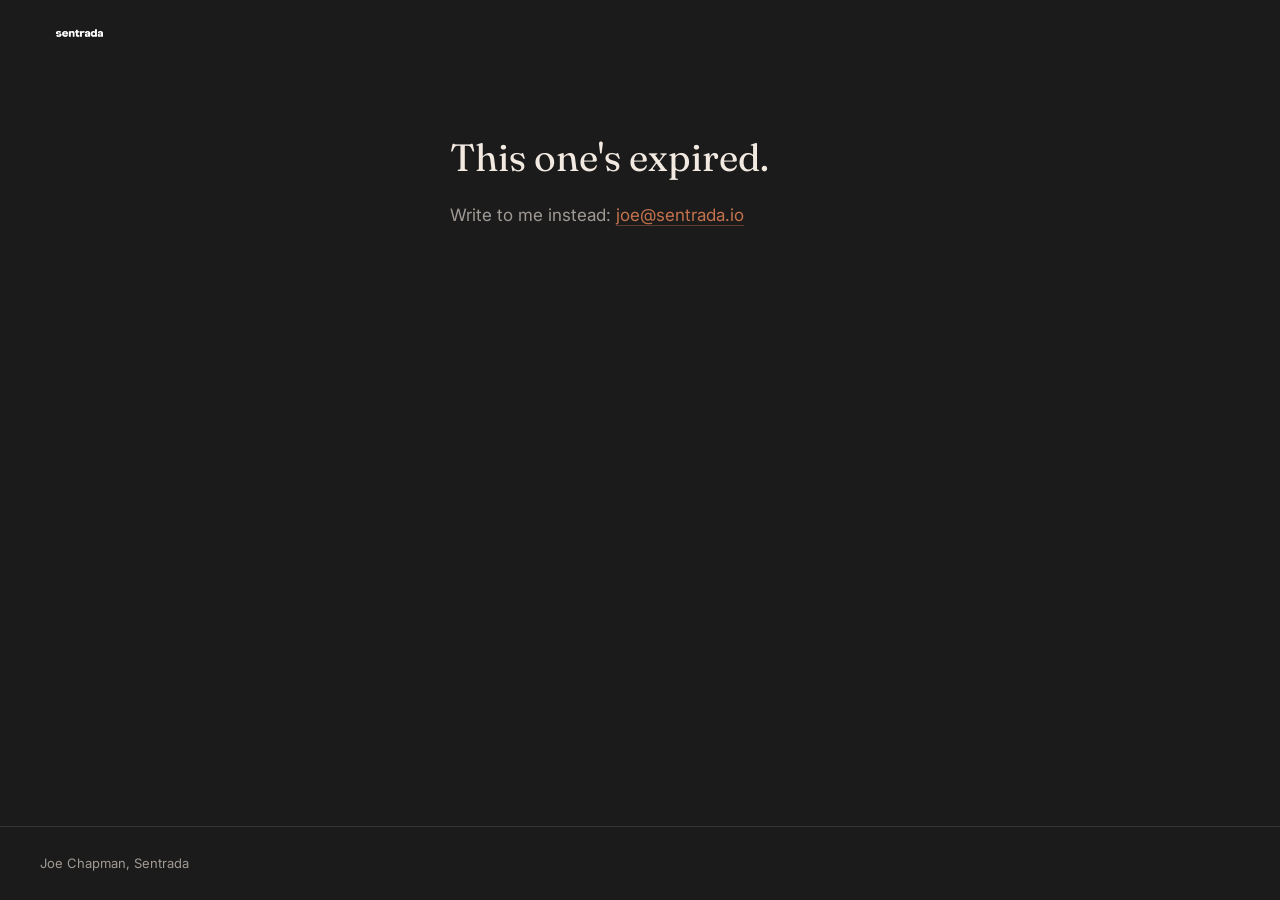
==== for.html @ e27b863d "Address capture: tokenised /for/<token> page, capture API, runner tease flow The tease flow for remo" ====
<!doctype html>
<html lang="en-GB">
<head>
  <meta charset="utf-8" />
  <meta name="viewport" content="width=device-width, initial-scale=1, viewport-fit=cover" />
  <title>Sentrada</title>
  <meta name="robots" content="noindex, nofollow" />
  <meta name="theme-color" content="#1B1B1B" />
  <link rel="icon" type="image/svg+xml" href="/assets/favicon.svg" />
  <link rel="icon" type="image/png" sizes="32x32" href="/assets/favicon-32.png" />
  <link rel="preconnect" href="https://fonts.googleapis.com" />
  <link rel="preconnect" href="https://fonts.gstatic.com" crossorigin />
  <link href="https://fonts.googleapis.com/css2?family=Fraunces:opsz,wght@9..144,300;9..144,400;9..144,500&family=Inter:wght@400;500&display=swap" rel="stylesheet" />
  <style>
    :root {
      --charcoal: #1B1B1B;
      --clay: #C4724E;
      --clay-deep: #A55E3D;
      --stone: #F2E9E1;
      --stone-dim: rgba(242, 233, 225, 0.62);
      --stone-faint: rgba(242, 233, 225, 0.14);
      --hairline: rgba(242, 233, 225, 0.12);
      --display: "Fraunces", "Times New Roman", Georgia, serif;
      --body: "Inter", -apple-system, BlinkMacSystemFont, "Segoe UI", system-ui, sans-serif;
      --ease: cubic-bezier(0.22, 1, 0.36, 1);
    }
    * { box-sizing: border-box; -webkit-tap-highlight-color: transparent; }
    button:focus-visible, input:focus-visible, a:focus-visible {
      outline: 2px solid var(--clay); outline-offset: 2px;
    }
    html, body {
      margin: 0; padding: 0;
      background: var(--charcoal); color: var(--stone);
      font-family: var(--body); font-size: 17px; line-height: 1.6;
      -webkit-font-smoothing: antialiased;
      min-height: 100%;
    }
    body { display: flex; flex-direction: column; min-height: 100svh; }
    .top { padding: 20px clamp(20px, 6vw, 40px) 0; }
    .top img { height: 26px; width: auto; display: block; mix-blend-mode: lighten; }
    main {
      flex: 1;
      width: 100%; max-width: 460px; margin: 0 auto;
      padding: clamp(36px, 10vh, 88px) clamp(20px, 6vw, 40px) 48px;
    }
    h1 {
      font-family: var(--display); font-weight: 400;
      font-size: clamp(44px, 12vw, 64px); line-height: 1.05;
      letter-spacing: -0.01em; margin: 0 0 18px;
    }
    .lede { font-size: 17px; color: var(--stone-dim); margin: 0 0 34px; max-width: 38ch; }
    .hidden { display: none !important; }

    .choices { display: grid; grid-template-columns: 1fr 1fr; gap: 10px; margin-bottom: 26px; }
    .choice {
      appearance: none; font: inherit; font-size: 16px; font-weight: 500;
      color: var(--stone); background: transparent;
      border: 1px solid var(--hairline); border-radius: 10px;
      padding: 16px 12px; cursor: pointer; text-align: center;
      transition: border-color .25s var(--ease), background-color .25s var(--ease);
    }
    .choice:hover { border-color: var(--stone-dim); }
    .choice[aria-pressed="true"] { border-color: var(--clay); background: rgba(196, 114, 78, 0.12); }

    form { margin: 0; }
    label { display: block; font-size: 13px; color: var(--stone-dim); margin: 0 0 6px; }
    input {
      width: 100%; font: inherit; font-size: 16px;
      color: var(--stone); background: rgba(242, 233, 225, 0.05);
      border: 1px solid var(--hairline); border-radius: 8px;
      padding: 13px 14px; margin: 0 0 16px; outline: none;
      transition: border-color .2s var(--ease);
    }
    input:focus { border-color: var(--clay); }
    .send {
      appearance: none; width: 100%; font: inherit; font-size: 16px; font-weight: 500;
      color: var(--charcoal); background: var(--clay);
      border: 0; border-radius: 10px; padding: 16px; cursor: pointer;
      margin-top: 6px;
      transition: background-color .2s var(--ease), opacity .2s var(--ease);
    }
    .send:hover { background: var(--clay-deep); }
    .send:disabled { opacity: 0.55; cursor: default; }
    .privacy { font-size: 13px; color: var(--stone-dim); margin: 18px 0 0; }
    .form-error { font-size: 14px; color: var(--clay); margin: 14px 0 0; min-height: 1.4em; }

    .statement { font-family: var(--display); font-weight: 400; font-size: clamp(28px, 7.5vw, 38px); line-height: 1.25; margin: 0; }
    .statement .quiet { color: var(--stone-dim); }
    .state-sub { color: var(--stone-dim); margin: 20px 0 0; }
    .state-sub a { color: var(--clay); text-decoration: none; border-bottom: 1px solid rgba(196, 114, 78, 0.4); }

    footer {
      padding: 26px clamp(20px, 6vw, 40px) calc(26px + env(safe-area-inset-bottom));
      border-top: 1px solid var(--hairline);
      font-size: 13px; color: var(--stone-dim);
    }
  </style>
</head>
<body>

  <div class="top">
    <img src="/assets/logoonblack.webp" alt="Sentrada" width="600" height="200" />
  </div>

  <main>
    <!-- Active: greet by first name, one decision, address fields -->
    <section id="active" class="hidden" aria-label="Delivery address">
      <h1 id="first-name"></h1>
      <p class="lede">One copy of something exists with your name on it. Tell me where it should land.</p>

      <div class="choices" role="group" aria-label="Where should it land">
        <button type="button" class="choice" id="choice-office" aria-pressed="false">My office</button>
        <button type="button" class="choice" id="choice-other" aria-pressed="false">Somewhere else</button>
      </div>

      <form id="address-form" class="hidden" novalidate>
        <label for="line1">Line one</label>
        <input id="line1" name="line1" autocomplete="address-line1" required />
        <label for="line2">Line two</label>
        <input id="line2" name="line2" autocomplete="address-line2" />
        <label for="city">City</label>
        <input id="city" name="city" autocomplete="address-level2" required />
        <label for="postcode">Postcode</label>
        <input id="postcode" name="postcode" autocomplete="postal-code" required />
        <label for="country">Country</label>
        <input id="country" name="country" autocomplete="country-name" required />
        <button type="submit" class="send" id="send">Send it</button>
        <p class="form-error" id="form-error" role="alert"></p>
        <p class="privacy">Used once, for this delivery. Deleted once it's signed for. That's the whole policy.</p>
      </form>
    </section>

    <!-- Confirmation -->
    <section id="done" class="hidden" aria-label="Confirmation">
      <p class="statement">Done. It's on its way shortly. <span class="quiet">You'll know it when you see it.</span></p>
    </section>

    <!-- Expired or unknown token -->
    <section id="expired" class="hidden" aria-label="Expired">
      <p class="statement">This one's expired.</p>
      <p class="state-sub">Write to me instead: <a href="mailto:joe@sentrada.io">joe@sentrada.io</a></p>
    </section>

    <!-- Backend unreachable -->
    <section id="error" class="hidden" aria-label="Error">
      <p class="statement">That didn't load.</p>
      <p class="state-sub">Refresh to try again, or write to me: <a href="mailto:joe@sentrada.io">joe@sentrada.io</a></p>
    </section>
  </main>

  <footer>Joe Chapman, Sentrada</footer>

  <script>
    (function () {
      var token = (location.pathname.match(/^\/for\/([A-Za-z0-9_-]{16,64})$/) || [])[1] || "";
      var sections = ["active", "done", "expired", "error"];
      function show(id) {
        sections.forEach(function (s) {
          document.getElementById(s).classList.toggle("hidden", s !== id);
        });
      }

      var addressType = "";
      var officeBtn = document.getElementById("choice-office");
      var otherBtn = document.getElementById("choice-other");
      var form = document.getElementById("address-form");

      function choose(type) {
        addressType = type;
        officeBtn.setAttribute("aria-pressed", String(type === "office"));
        otherBtn.setAttribute("aria-pressed", String(type === "other"));
        form.classList.remove("hidden");
        document.getElementById("line1").focus();
      }
      officeBtn.addEventListener("click", function () { choose("office"); });
      otherBtn.addEventListener("click", function () { choose("other"); });

      form.addEventListener("submit", function (e) {
        e.preventDefault();
        var errorLine = document.getElementById("form-error");
        errorLine.textContent = "";
        var fields = {
          line1: document.getElementById("line1").value.trim(),
          line2: document.getElementById("line2").value.trim(),
          city: document.getElementById("city").value.trim(),
          postcode: document.getElementById("postcode").value.trim(),
          country: document.getElementById("country").value.trim()
        };
        if (!fields.line1 || !fields.city || !fields.postcode || !fields.country) {
          errorLine.textContent = "Line one, city, postcode and country are all it needs.";
          return;
        }
        var send = document.getElementById("send");
        send.disabled = true;
        send.textContent = "Sending";
        fetch("/api/submit", {
          method: "POST",
          headers: { "Content-Type": "application/json" },
          body: JSON.stringify({
            token: token,
            address_type: addressType,
            line1: fields.line1, line2: fields.line2,
            city: fields.city, postcode: fields.postcode, country: fields.country
          })
        }).then(function (resp) {
          if (resp.ok) { show("done"); return; }
          return resp.json().then(function (data) {
            if (data && data.error === "expired") { show("expired"); return; }
            throw new Error("submit failed");
          });
        }).catch(function () {
          send.disabled = false;
          send.textContent = "Send it";
          errorLine.textContent = "That didn't go through. Try again.";
        });
      });

      if (!token) { show("expired"); return; }
      fetch("/api/token?t=" + encodeURIComponent(token))
        .then(function (resp) {
          if (!resp.ok) throw new Error("lookup failed");
          return resp.json();
        })
        .then(function (data) {
          if (data.state === "active") {
            document.getElementById("first-name").textContent = data.first_name + ".";
            show("active");
          } else if (data.state === "submitted") {
            show("done");
          } else {
            show("expired");
          }
        })
        .catch(function () { show("error"); });
    })();
  </script>
</body>
</html>
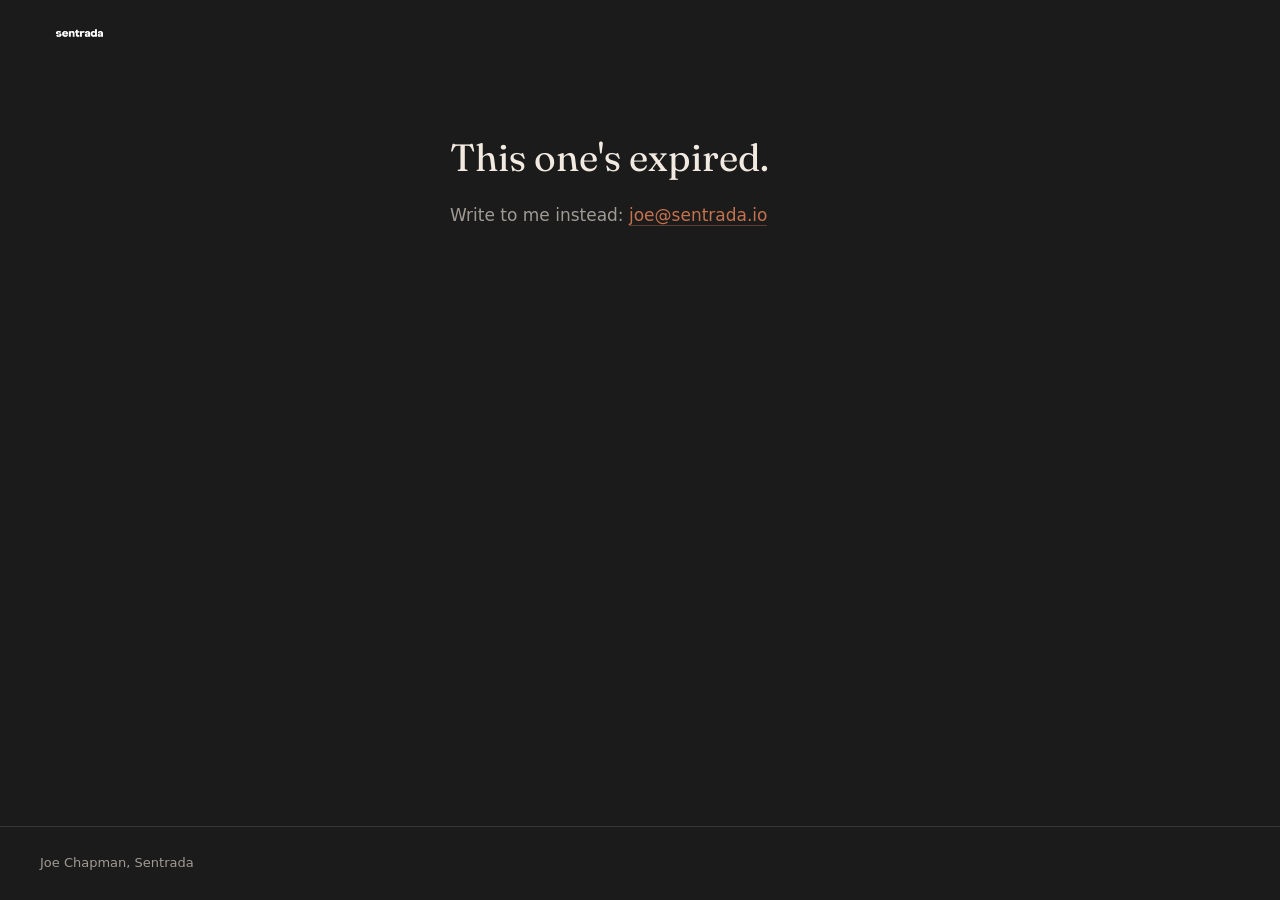
==== commit 5dd9526f: "Token page: drop Google Fonts (self-host Fraunces); runbook deployment order Privacy: the token page" ====
--- a/for.html
+++ b/for.html
@@ -8,10 +8,17 @@
   <meta name="theme-color" content="#1B1B1B" />
   <link rel="icon" type="image/svg+xml" href="/assets/favicon.svg" />
   <link rel="icon" type="image/png" sizes="32x32" href="/assets/favicon-32.png" />
-  <link rel="preconnect" href="https://fonts.googleapis.com" />
-  <link rel="preconnect" href="https://fonts.gstatic.com" crossorigin />
-  <link href="https://fonts.googleapis.com/css2?family=Fraunces:opsz,wght@9..144,300;9..144,400;9..144,500&family=Inter:wght@400;500&display=swap" rel="stylesheet" />
   <style>
+    /* Self-hosted so the privacy page makes no third-party request. Fraunces
+       is a variable font (weight 100-900) served from our own origin; the body
+       uses the system sans stack rather than pulling Inter from Google. */
+    @font-face {
+      font-family: "Fraunces";
+      src: url("/assets/fraunces.woff2") format("woff2");
+      font-weight: 100 900;
+      font-style: normal;
+      font-display: swap;
+    }
     :root {
       --charcoal: #1B1B1B;
       --clay: #C4724E;
@@ -21,7 +28,7 @@
       --stone-faint: rgba(242, 233, 225, 0.14);
       --hairline: rgba(242, 233, 225, 0.12);
       --display: "Fraunces", "Times New Roman", Georgia, serif;
-      --body: "Inter", -apple-system, BlinkMacSystemFont, "Segoe UI", system-ui, sans-serif;
+      --body: -apple-system, BlinkMacSystemFont, "Segoe UI", Roboto, system-ui, sans-serif;
       --ease: cubic-bezier(0.22, 1, 0.36, 1);
     }
     * { box-sizing: border-box; -webkit-tap-highlight-color: transparent; }
